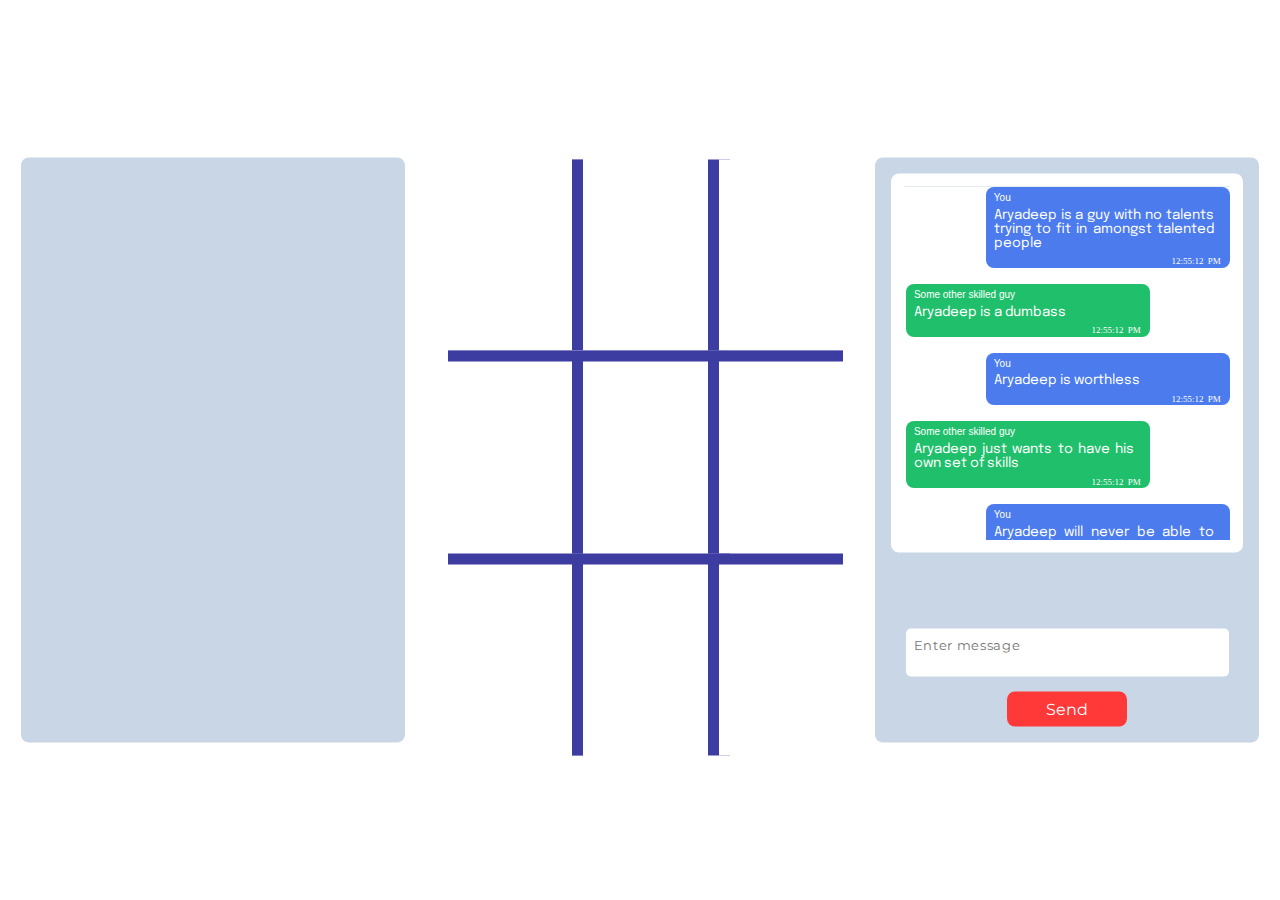
==== src/index.html @ a5927f56 "Putting chat acc to actual workflow -- I didn't do it" ====
<!DOCTYPE html>
<html lang="en">

<head>
    <meta charset="UTF-8">
    <meta http-equiv="X-UA-Compatible" content="IE=edge">
    <meta name="viewport" content="width=device-width, initial-scale=1.0">
    <title>Home</title>
    <link rel="stylesheet" href="style.css">
</head>

<body>
    <div class="main">
        <div id="res" class="boxes">

        </div>
        <div id="box" class="boxes">
            <div id="div1" class="posn top left"></div>
            <div id="div2" class="posn top"></div>
            <div id="div3" class="posn top right"></div>
            <div id="div4" class="posn left"></div>
            <div id="div5" class="posn"></div>
            <div id="div6" class="posn right"></div>
            <div id="div7" class="posn bot left"></div>
            <div id="div8" class="posn bot"></div>
            <div id="div9" class="posn bot right"></div>
        </div>
        <div id="chat" class="boxes">
            <div class="chat-screen">
            </div>
            <div class="txtarea">
                <textarea name="message" placeholder="Enter message" id="msg-box" cols="30" rows="2"></textarea>
                <button id="send-chat" onclick="snd_msg()">Send</button>
            </div>
        </div>
    </div>

    <script src="index.js"></script>
</body>

</html>
---- src/style.css ----
@import url('https://fonts.googleapis.com/css2?family=Montserrat:wght@500&display=swap');
@import url('https://fonts.googleapis.com/css2?family=Epilogue&display=swap');

body {
    margin: 0;
    padding: 0;
}
.chat-screen::-webkit-scrollbar {
    display: none;
}
textarea::-webkit-scrollbar {
    display: none;
}

.main {
    position: absolute;
    top: 50%;
    transform: translateY(-50%);
    width: 100vw;
    height: 65vh;
    display: flex;
    justify-content: space-around;
    box-sizing: border-box;
}

.boxes {
    height: 100%;
    width: 30vw;
    background-color: #c8d6e5;
    border-radius: 0.5rem;
}

.posn {
    background-color: white;
    border: 0.7rem solid #3d3da1;
    height: 100%;
    width: 100%;
}

.top {
    border-top: none;
}

.right {
    border-right: none;
}

.left {
    border-left: none;
}

.bot {
    border-bottom: none;
}

#chat {
    text-align: center;
    display: grid;
    grid-template-areas:
        'scrn scrn scrn scrn scrn scrn '
        'scrn scrn scrn scrn scrn scrn '
        'scrn scrn scrn scrn scrn scrn '
        'scrn scrn scrn scrn scrn scrn '
        'scrn scrn scrn scrn scrn scrn '
        'scrn scrn scrn scrn scrn scrn '
        'scrn scrn scrn scrn scrn scrn '
        'scrn scrn scrn scrn scrn scrn '
        'scrn scrn scrn scrn scrn scrn '
        'scrn scrn scrn scrn scrn scrn '
        'scrn scrn scrn scrn scrn scrn '
        'scrn scrn scrn scrn scrn scrn '
        'scrn scrn scrn scrn scrn scrn '
        'scrn scrn scrn scrn scrn scrn '
        'txtarea txtarea txtarea txtarea txtarea txtarea'
    ;
}

.txtarea {
    grid-area: txtarea;
    margin-top: -7rem;
}

textarea {
    letter-spacing: 0.5pt;
}


#box {
    border: 2px solid white;
    background-color: white;
    display: grid;
    grid-template-columns: auto auto auto;
}


textarea {
    resize: none;
    font-family: 'Montserrat', sans-serif;
    color: gray;
    outline: none;
    background-color: #fff;
    font-size: 13px;
    padding: 0.5rem;
    width: 80%;
    margin-bottom: -5px;
    border: none;
    border-radius: 0.3rem;
}

#send-chat {
    margin: 1rem;
    width: 120px;
    outline: none;
    border: none;
    padding: 0.5rem;
    border-radius: 0.5rem;
    font-family: 'Montserrat', sans-serif;
    font-size: 16px;
    background-color: #ff3838;
    color: white;
}

#send-chat:hover {
    cursor: pointer;
}

.my-msg {
    margin-left: 0.5rem;
    border-radius: 0.5rem;
    box-sizing: border-box;
    width: 75%;
    float: right;
    background-color: #4b7bec;
    margin-bottom: 1rem;
    border-bottom: 7px white;
    overflow: auto;
}

.my-msg div {
    overflow: auto;
    background-color: #4b7bec;
    margin-top: -2px;
    white-space: pre-line;
    overflow-wrap: break-word;
    padding: 0 0.5rem 0.5rem;
    text-align: left;
    color: white;
    width: 90%;
    font-family: 'Epilogue', sans-serif;
}

.my-msg label {
    color: white;
    font-size: 10px;
    font-family: -apple-system, BlinkMacSystemFont, 'Segoe UI', Roboto, Oxygen, Ubuntu, Cantarell, 'Open Sans', 'Helvetica Neue', sans-serif;
    margin-left: 8px;
    margin-top: -3px;
}

.oth-msg {
    margin-left: 0.1rem;
    border-radius: 0.5rem;
    text-align: justify;
    box-sizing: border-box;
    width: 75%;
    float: left;
    background-color: #20bf6b;
    margin-bottom: 1rem;
    border-bottom: 7px white;
    overflow: auto;
}

.oth-msg div {
    overflow: auto;
    background-color: #20bf6b;
    margin-top: -2px;
    white-space: pre-line;
    overflow-wrap: break-word;
    padding: 0 0.5rem 0.5rem;
    text-align: left;
    color: white;
    width: 90%;
    font-size: 16px;
    font-family: 'Epilogue', sans-serif;
}

.oth-msg label {
    color: white;
    font-size: 10px;
    font-family: -apple-system, BlinkMacSystemFont, 'Segoe UI', Roboto, Oxygen, Ubuntu, Cantarell, 'Open Sans', 'Helvetica Neue', sans-serif;
    margin-left: 8px;
    margin-top: -3px;
}

.chat-screen {
    max-height: 400px;
    box-sizing: border-box;
    text-align: justify;
    position: relative;
    border-radius: 0.5rem;
    margin: 1rem;
    max-height: 65%;
    background-color: white;
    grid-area: scrn;
    overflow: auto;
    border: 13px solid white;
}

.my-msg span,
.oth-msg span {
    color: white;
    font-size: 9px;
    float: right;
    padding-right: 0.6rem;
    position: relative;
    bottom: 0.1rem;
    word-spacing: 2px;
}

.my-msg div,
.oth-msg div {
    font-size: 13.5px;
    padding-top: 0.3rem;
    text-align: justify ;
}
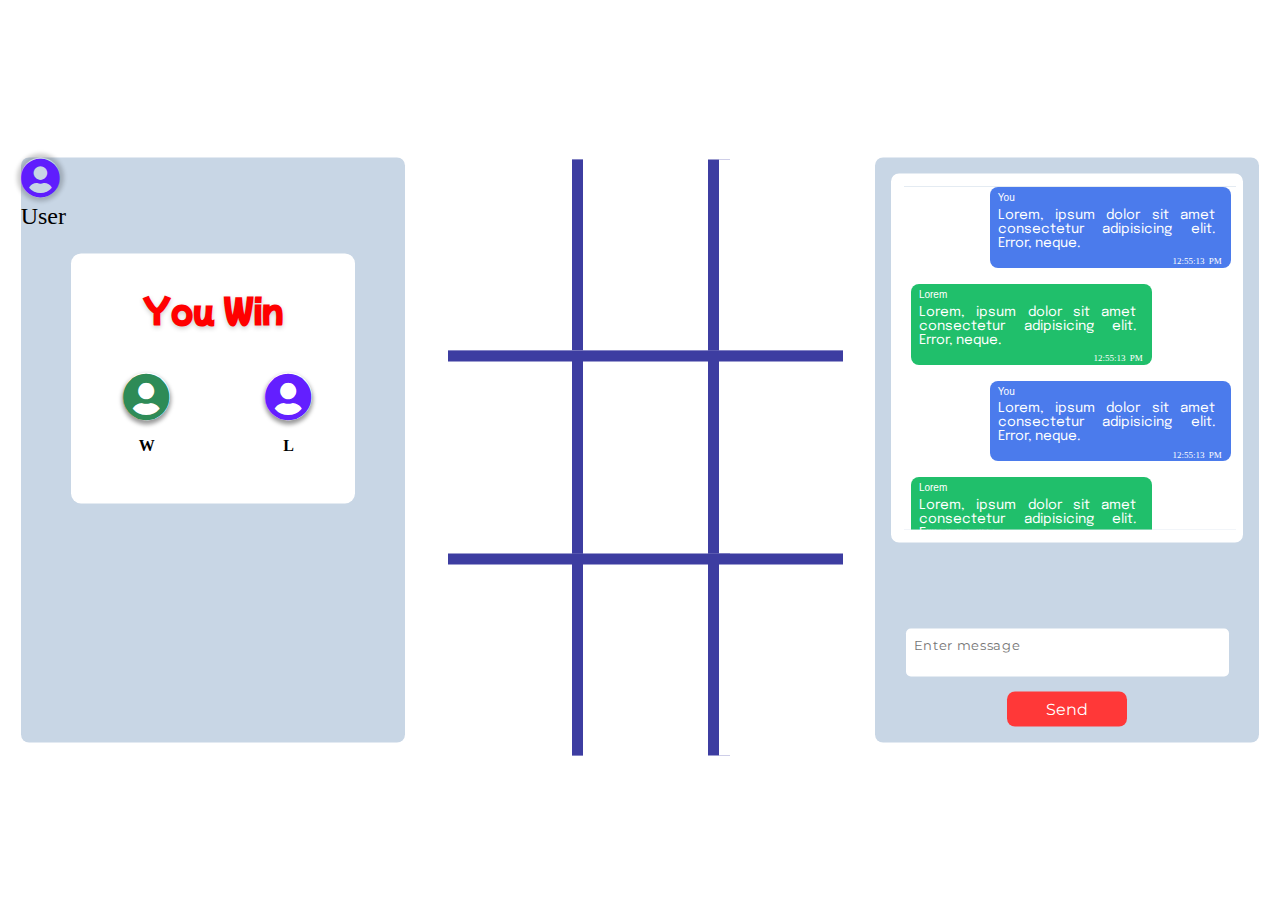
==== commit 120ffd7c: "adding updated file" ====
--- a/src/index.html
+++ b/src/index.html
@@ -1,41 +1,68 @@
 <!DOCTYPE html>
 <html lang="en">
+  <head>
+    <meta charset="UTF-8" />
+    <meta http-equiv="X-UA-Compatible" content="IE=edge" />
+    <meta name="viewport" content="width=device-width, initial-scale=1.0" />
+    <title>Home</title>
+    <link rel="stylesheet" href="style.css" />
+    <link
+      rel="stylesheet"
+      href="https://cdnjs.cloudflare.com/ajax/libs/font-awesome/5.15.4/css/all.min.css"
+      integrity="sha512-1ycn6IcaQQ40/MKBW2W4Rhis/DbILU74C1vSrLJxCq57o941Ym01SwNsOMqvEBFlcgUa6xLiPY/NS5R+E6ztJQ=="
+      crossorigin="anonymous"
+      referrerpolicy="no-referrer"
+    />
+    <link rel="preconnect" href="https://fonts.googleapis.com">
+<link rel="preconnect" href="https://fonts.gstatic.com" crossorigin>
+<link href="https://fonts.googleapis.com/css2?family=Mochiy+Pop+P+One&display=swap" rel="stylesheet">
+  </head>
 
-<head>
-    <meta charset="UTF-8">
-    <meta http-equiv="X-UA-Compatible" content="IE=edge">
-    <meta name="viewport" content="width=device-width, initial-scale=1.0">
-    <title>Home</title>
-    <link rel="stylesheet" href="style.css">
-</head>
-
-<body>
+  <body>
     <div class="main">
-        <div id="res" class="boxes">
-
+      <div id="res" class="boxes">
+        <div class="user">
+          <i class="fas fa-user-circle" id="user_logo"></i>
+          <p class="username">User</p>
         </div>
-        <div id="box" class="boxes">
-            <div id="div1" class="posn top left"></div>
-            <div id="div2" class="posn top"></div>
-            <div id="div3" class="posn top right"></div>
-            <div id="div4" class="posn left"></div>
-            <div id="div5" class="posn"></div>
-            <div id="div6" class="posn right"></div>
-            <div id="div7" class="posn bot left"></div>
-            <div id="div8" class="posn bot"></div>
-            <div id="div9" class="posn bot right"></div>
+        <div class="win_lose_count">
+          <p class="endMessage">You Win</p>
+            <span class="user1">
+              <i class="fas fa-user-circle" id="user_logo2"></i>
+              <p>W</p>
+           </span>
+            <span class="user2">
+              <i class="fas fa-user-circle" id="user_logo1"></i>
+              <p>L</p>
+            </span>
         </div>
-        <div id="chat" class="boxes">
-            <div class="chat-screen">
-            </div>
-            <div class="txtarea">
-                <textarea name="message" placeholder="Enter message" id="msg-box" cols="30" rows="2"></textarea>
-                <button id="send-chat" onclick="snd_msg()">Send</button>
-            </div>
+      </div>
+      <div id="box" class="boxes">
+        <div id="div1" class="posn top left"></div>
+        <div id="div2" class="posn top"></div>
+        <div id="div3" class="posn top right"></div>
+        <div id="div4" class="posn left"></div>
+        <div id="div5" class="posn"></div>
+        <div id="div6" class="posn right"></div>
+        <div id="div7" class="posn bot left"></div>
+        <div id="div8" class="posn bot"></div>
+        <div id="div9" class="posn bot right"></div>
+      </div>
+      <div id="chat" class="boxes">
+        <div class="chat-screen"></div>
+        <div class="txtarea">
+          <textarea
+            name="message"
+            placeholder="Enter message"
+            id="msg-box"
+            cols="30"
+            rows="2"
+          ></textarea>
+          <button id="send-chat" onclick="snd_msg()">Send</button>
         </div>
+      </div>
     </div>
 
     <script src="index.js"></script>
-</body>
-
-</html>+  </body>
+</html>
--- a/src/style.css
+++ b/src/style.css
@@ -1,225 +1,339 @@
-@import url('https://fonts.googleapis.com/css2?family=Montserrat:wght@500&display=swap');
-@import url('https://fonts.googleapis.com/css2?family=Epilogue&display=swap');
+@import url("https://fonts.googleapis.com/css2?family=Montserrat:wght@500&display=swap");
+@import url("https://fonts.googleapis.com/css2?family=Epilogue&display=swap");
 
 body {
-    margin: 0;
-    padding: 0;
-}
+  margin: 0;
+  padding: 0;
+}
+<<<<<<< HEAD
+.user {
+  text-align: center;
+  padding: 20px 10px;
+  height: 60px;
+}
+
+#user_logo {
+  font-size: 2.5rem;
+  color: rgba(89, 17, 255, 0.938);
+  box-shadow: 0px 0px 4px 4px rgba(0, 0, 0, 0.2);
+  border-radius: 50%;
+
+}
+.username {
+  font-size: 1.5rem;
+  margin-top: 5px;
+}
+.win_lose_count {
+  background-color: #ffffff;
+  margin: 10px 50px;
+  height: 250px;
+  border-radius: 10px;
+  padding: 0px 10px;
+  display: grid;
+  font-weight: bold;
+  grid-template-areas:
+    "endMessage endMessage"
+    "user1 user2"
+    "user1 user2"
+    "user1 user2"
+    "user1 user2";
+}
+.endMessage {
+  grid-area: endMessage;
+  font-size: 2rem;
+  text-align: center;
+  font-weight: bold;
+  color: #ff0000;
+  font-family: 'Mochiy Pop P One', sans-serif;
+  text-shadow: rgba(0, 0, 0, 0.2) 0px 2px 5px;
+ /* padding: 20px 10px; */
+}
+#user_logo1,#user_logo2{
+    font-size: 3rem;
+}
+.user1 {
+  grid-area: user1;
+  padding: 1% 10%;
+  margin: 0px 10px 0px 20px;
+  text-align: center;
+}
+.user1 i {
+  color: seagreen;
+  box-shadow: 0px 3px 4px 1px rgba(0, 0, 0, 0.4);
+  border-radius: 50%;
+
+}
+.user2 i{
+    color: rgba(89, 17, 255, 0.938);
+    box-shadow: 0px 3px 4px 1px rgba(0, 0, 0, 0.4);
+    border-radius: 50%;
+}
+.user2 {
+  grid-area: user2;
+  padding: 1% 10%;
+  margin: 0px 10px 0px 40px;
+  text-align: center;
+  
+}
+
 .chat-screen::-webkit-scrollbar {
-    display: none;
-}
+  width: 0.5rem;
+}
+.chat-screen::-webkit-scrollbar-thumb {
+  background-color: #ec3b3be7;
+  width: 0.5rem #d61f1fab;
+  border: 0.25rem;
+  border-radius: 100vh;
+}
+.chat-screen::-webkit-scrollbar-track {
+  border-radius: 100vh;
+  background-color: rgba(211, 211, 211, 0.89);
+  margin-top: 0.5rem;
+  margin-bottom: 0.5rem;
+}
+
+=======
+.chat-screen::-webkit-scrollbar {
+    width: 0.5rem;
+}
+.chat-screen::-webkit-scrollbar-thumb{
+    background-color: #ec3b3bf1;
+    border-radius: 100vh;
+}
+.chat-screen::-webkit-scrollbar-thumb:hover{
+    background-color: #ee1010;
+}
+
+.chat-screen::-webkit-scrollbar-track{
+    border-radius: 100vh;
+    background-color: rgba(211, 211, 211, 0.89);
+    margin-top: 0.5rem;
+    margin-bottom: 0.5rem;
+}
+
+@supports(scrollbar-color: #ec3b3bf1 rgba(211, 211, 211, 0.89)){
+    .chat-screen{
+        scrollbar-color: #ec3b3bf1 rgba(211, 211, 211, 0.89);
+        scrollbar-width: thin;
+    }
+}
+<<<<<<< Updated upstream
+=======
+>>>>>>> a9c489f61c6c54d4b5db0cb242cbd672ee4e946d
+>>>>>>> Stashed changes
 textarea::-webkit-scrollbar {
-    display: none;
+  display: none;
 }
 
 .main {
-    position: absolute;
-    top: 50%;
-    transform: translateY(-50%);
-    width: 100vw;
-    height: 65vh;
-    display: flex;
-    justify-content: space-around;
-    box-sizing: border-box;
+  position: absolute;
+  top: 50%;
+  transform: translateY(-50%);
+  width: 100vw;
+  height: 65vh;
+  display: flex;
+  justify-content: space-around;
+  box-sizing: border-box;
 }
 
 .boxes {
-    height: 100%;
-    width: 30vw;
-    background-color: #c8d6e5;
-    border-radius: 0.5rem;
+  height: 100%;
+  width: 30vw;
+  background-color: #c8d6e5;
+  border-radius: 0.5rem;
 }
 
 .posn {
-    background-color: white;
-    border: 0.7rem solid #3d3da1;
-    height: 100%;
-    width: 100%;
+  background-color: white;
+  border: 0.7rem solid #3d3da1;
+  height: 100%;
+  width: 100%;
 }
 
 .top {
-    border-top: none;
+  border-top: none;
 }
 
 .right {
-    border-right: none;
+  border-right: none;
 }
 
 .left {
-    border-left: none;
+  border-left: none;
 }
 
 .bot {
-    border-bottom: none;
+  border-bottom: none;
 }
 
 #chat {
-    text-align: center;
-    display: grid;
-    grid-template-areas:
-        'scrn scrn scrn scrn scrn scrn '
-        'scrn scrn scrn scrn scrn scrn '
-        'scrn scrn scrn scrn scrn scrn '
-        'scrn scrn scrn scrn scrn scrn '
-        'scrn scrn scrn scrn scrn scrn '
-        'scrn scrn scrn scrn scrn scrn '
-        'scrn scrn scrn scrn scrn scrn '
-        'scrn scrn scrn scrn scrn scrn '
-        'scrn scrn scrn scrn scrn scrn '
-        'scrn scrn scrn scrn scrn scrn '
-        'scrn scrn scrn scrn scrn scrn '
-        'scrn scrn scrn scrn scrn scrn '
-        'scrn scrn scrn scrn scrn scrn '
-        'scrn scrn scrn scrn scrn scrn '
-        'txtarea txtarea txtarea txtarea txtarea txtarea'
-    ;
+  text-align: center;
+  display: grid;
+  grid-template-areas:
+    "scrn scrn scrn scrn scrn scrn "
+    "scrn scrn scrn scrn scrn scrn "
+    "scrn scrn scrn scrn scrn scrn "
+    "scrn scrn scrn scrn scrn scrn "
+    "scrn scrn scrn scrn scrn scrn "
+    "scrn scrn scrn scrn scrn scrn "
+    "scrn scrn scrn scrn scrn scrn "
+    "scrn scrn scrn scrn scrn scrn "
+    "scrn scrn scrn scrn scrn scrn "
+    "scrn scrn scrn scrn scrn scrn "
+    "scrn scrn scrn scrn scrn scrn "
+    "scrn scrn scrn scrn scrn scrn "
+    "scrn scrn scrn scrn scrn scrn "
+    "scrn scrn scrn scrn scrn scrn "
+    "txtarea txtarea txtarea txtarea txtarea txtarea";
 }
 
 .txtarea {
-    grid-area: txtarea;
-    margin-top: -7rem;
+  grid-area: txtarea;
+  margin-top: -6rem;
 }
 
 textarea {
-    letter-spacing: 0.5pt;
-}
-
+  letter-spacing: 0.5pt;
+}
 
 #box {
-    border: 2px solid white;
-    background-color: white;
-    display: grid;
-    grid-template-columns: auto auto auto;
-}
-
+  border: 2px solid white;
+  background-color: white;
+  display: grid;
+  grid-template-columns: auto auto auto;
+}
 
 textarea {
-    resize: none;
-    font-family: 'Montserrat', sans-serif;
-    color: gray;
-    outline: none;
-    background-color: #fff;
-    font-size: 13px;
-    padding: 0.5rem;
-    width: 80%;
-    margin-bottom: -5px;
-    border: none;
-    border-radius: 0.3rem;
+  resize: none;
+  font-family: "Montserrat", sans-serif;
+  color: gray;
+  outline: none;
+  background-color: #fff;
+  font-size: 13px;
+  padding: 0.5rem;
+  width: 80%;
+  margin-bottom: -5px;
+  border: none;
+  border-radius: 0.3rem;
 }
 
 #send-chat {
-    margin: 1rem;
-    width: 120px;
-    outline: none;
-    border: none;
-    padding: 0.5rem;
-    border-radius: 0.5rem;
-    font-family: 'Montserrat', sans-serif;
-    font-size: 16px;
-    background-color: #ff3838;
-    color: white;
+  margin: 1rem;
+  width: 120px;
+  outline: none;
+  border: none;
+  padding: 0.5rem;
+  border-radius: 0.5rem;
+  font-family: "Montserrat", sans-serif;
+  font-size: 16px;
+  background-color: #ff3838;
+  color: white;
 }
 
 #send-chat:hover {
-    cursor: pointer;
+  cursor: pointer;
 }
 
 .my-msg {
-    margin-left: 0.5rem;
-    border-radius: 0.5rem;
-    box-sizing: border-box;
-    width: 75%;
-    float: right;
-    background-color: #4b7bec;
-    margin-bottom: 1rem;
-    border-bottom: 7px white;
-    overflow: auto;
+  margin-left: 0.5rem;
+  border-radius: 0.5rem;
+  box-sizing: border-box;
+  width: 75%;
+  float: right;
+  background-color: #4b7bec;
+  margin-bottom: 1rem;
+  border-bottom: 7px white;
+  overflow: auto;
 }
 
 .my-msg div {
-    overflow: auto;
-    background-color: #4b7bec;
-    margin-top: -2px;
-    white-space: pre-line;
-    overflow-wrap: break-word;
-    padding: 0 0.5rem 0.5rem;
-    text-align: left;
-    color: white;
-    width: 90%;
-    font-family: 'Epilogue', sans-serif;
+  overflow: auto;
+  background-color: #4b7bec;
+  margin-top: -2px;
+  white-space: pre-line;
+  overflow-wrap: break-word;
+  padding: 0 0.5rem 0.5rem;
+  text-align: left;
+  color: white;
+  width: 90%;
+  font-family: "Epilogue", sans-serif;
 }
 
 .my-msg label {
-    color: white;
-    font-size: 10px;
-    font-family: -apple-system, BlinkMacSystemFont, 'Segoe UI', Roboto, Oxygen, Ubuntu, Cantarell, 'Open Sans', 'Helvetica Neue', sans-serif;
-    margin-left: 8px;
-    margin-top: -3px;
+  color: white;
+  font-size: 10px;
+  font-family: -apple-system, BlinkMacSystemFont, "Segoe UI", Roboto, Oxygen,
+    Ubuntu, Cantarell, "Open Sans", "Helvetica Neue", sans-serif;
+  margin-left: 8px;
+  margin-top: -3px;
 }
 
 .oth-msg {
-    margin-left: 0.1rem;
-    border-radius: 0.5rem;
-    text-align: justify;
-    box-sizing: border-box;
-    width: 75%;
-    float: left;
-    background-color: #20bf6b;
-    margin-bottom: 1rem;
-    border-bottom: 7px white;
-    overflow: auto;
+  margin-left: 0.1rem;
+  border-radius: 0.5rem;
+  text-align: justify;
+  box-sizing: border-box;
+  width: 75%;
+  float: left;
+  background-color: #20bf6b;
+  margin-bottom: 1rem;
+  border-bottom: 7px white;
+  overflow: auto;
 }
 
 .oth-msg div {
-    overflow: auto;
-    background-color: #20bf6b;
-    margin-top: -2px;
-    white-space: pre-line;
-    overflow-wrap: break-word;
-    padding: 0 0.5rem 0.5rem;
-    text-align: left;
-    color: white;
-    width: 90%;
-    font-size: 16px;
-    font-family: 'Epilogue', sans-serif;
+  overflow: auto;
+  background-color: #20bf6b;
+  margin-top: -2px;
+  white-space: pre-line;
+  overflow-wrap: break-word;
+  padding: 0 0.5rem 0.5rem;
+  text-align: left;
+  color: white;
+  width: 90%;
+  font-size: 16px;
+  font-family: "Epilogue", sans-serif;
 }
 
 .oth-msg label {
-    color: white;
-    font-size: 10px;
-    font-family: -apple-system, BlinkMacSystemFont, 'Segoe UI', Roboto, Oxygen, Ubuntu, Cantarell, 'Open Sans', 'Helvetica Neue', sans-serif;
-    margin-left: 8px;
-    margin-top: -3px;
+  color: white;
+  font-size: 10px;
+  font-family: -apple-system, BlinkMacSystemFont, "Segoe UI", Roboto, Oxygen,
+    Ubuntu, Cantarell, "Open Sans", "Helvetica Neue", sans-serif;
+  margin-left: 8px;
+  margin-top: -3px;
 }
 
 .chat-screen {
-    max-height: 400px;
-    box-sizing: border-box;
-    text-align: justify;
-    position: relative;
-    border-radius: 0.5rem;
-    margin: 1rem;
-    max-height: 65%;
-    background-color: white;
-    grid-area: scrn;
-    overflow: auto;
-    border: 13px solid white;
+  max-height: 400px;
+  box-sizing: border-box;
+  text-align: justify;
+  position: relative;
+  border-radius: 0.5rem;
+  margin: 1rem;
+  padding-inline: 5px;
+  max-height: 65%;
+  background-color: white;
+  grid-area: scrn;
+  overflow: auto;
+  border: 13px solid white;
+  border-right: 7px solid white;
 }
 
 .my-msg span,
 .oth-msg span {
-    color: white;
-    font-size: 9px;
-    float: right;
-    padding-right: 0.6rem;
-    position: relative;
-    bottom: 0.1rem;
-    word-spacing: 2px;
+  color: white;
+  font-size: 9px;
+  float: right;
+  padding-right: 0.6rem;
+  position: relative;
+  bottom: 0.1rem;
+  word-spacing: 2px;
 }
 
 .my-msg div,
 .oth-msg div {
-    font-size: 13.5px;
-    padding-top: 0.3rem;
-    text-align: justify ;
-}+  font-size: 13.5px;
+  padding-top: 0.3rem;
+  text-align: justify;
+}
